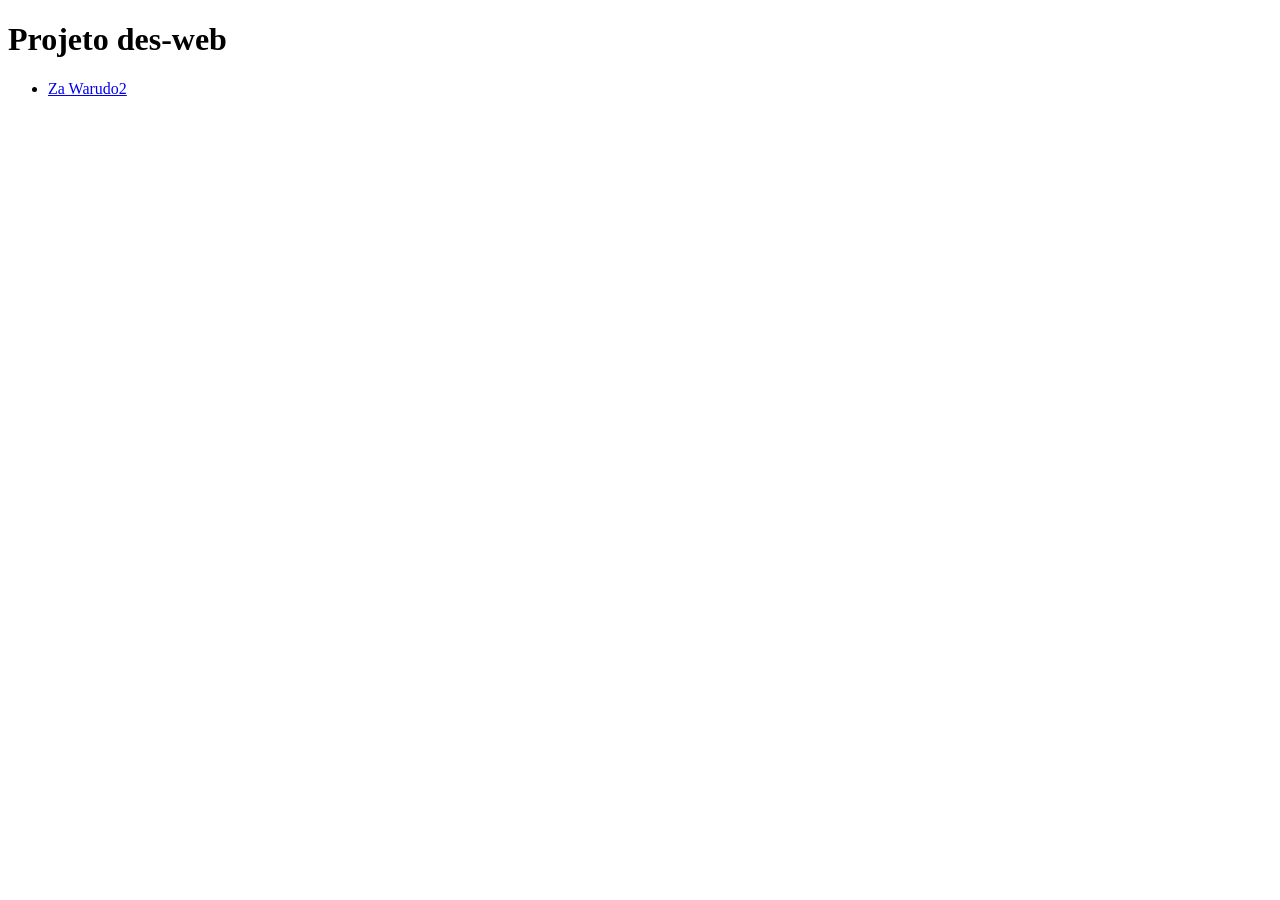
==== index.html @ 1af81a2b "feat: za-warudo" ====
<!DOCTYPE html>
<html lang="en">
<head>
    <meta charset="UTF-8">
    <meta name="viewport" content="width=device-width, initial-scale=1.0">
    <title>Projetosdev-web</title>
</head>
<body>
    <main>
        <h1>Projeto des-web</h1>
        <ul>
            <li>
                <a href="Za Warudo/index.html">Za Warudo2</a>
            </li>
        </ul>
    </main>
</body>
</html>
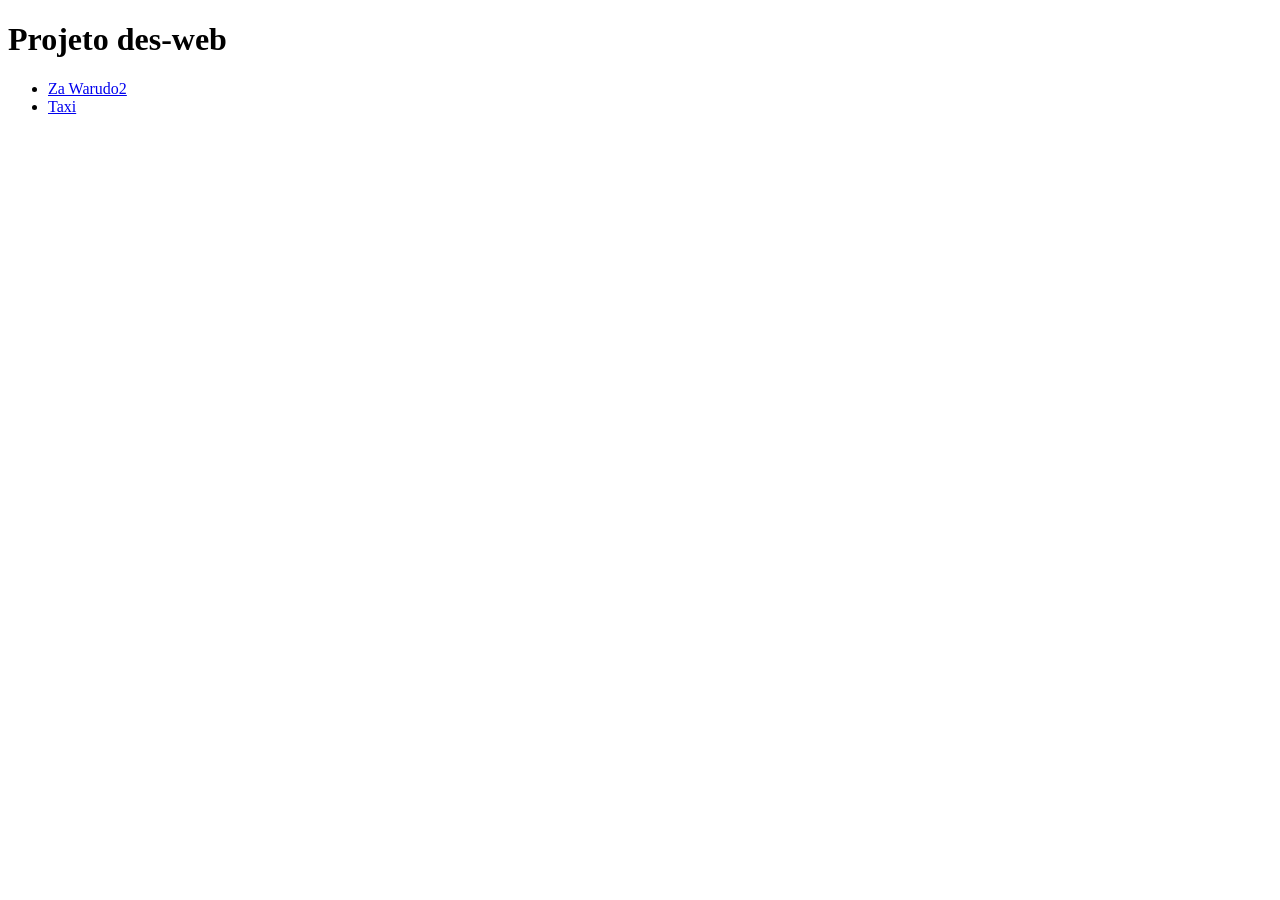
==== commit fb925870: "atv-taxi" ====
--- a/index.html
+++ b/index.html
@@ -12,6 +12,9 @@
             <li>
                 <a href="Za Warudo/index.html">Za Warudo2</a>
             </li>
+            <li>
+                <a href="atv-taxi">Taxi</a>
+            </li>
         </ul>
     </main>
 </body>
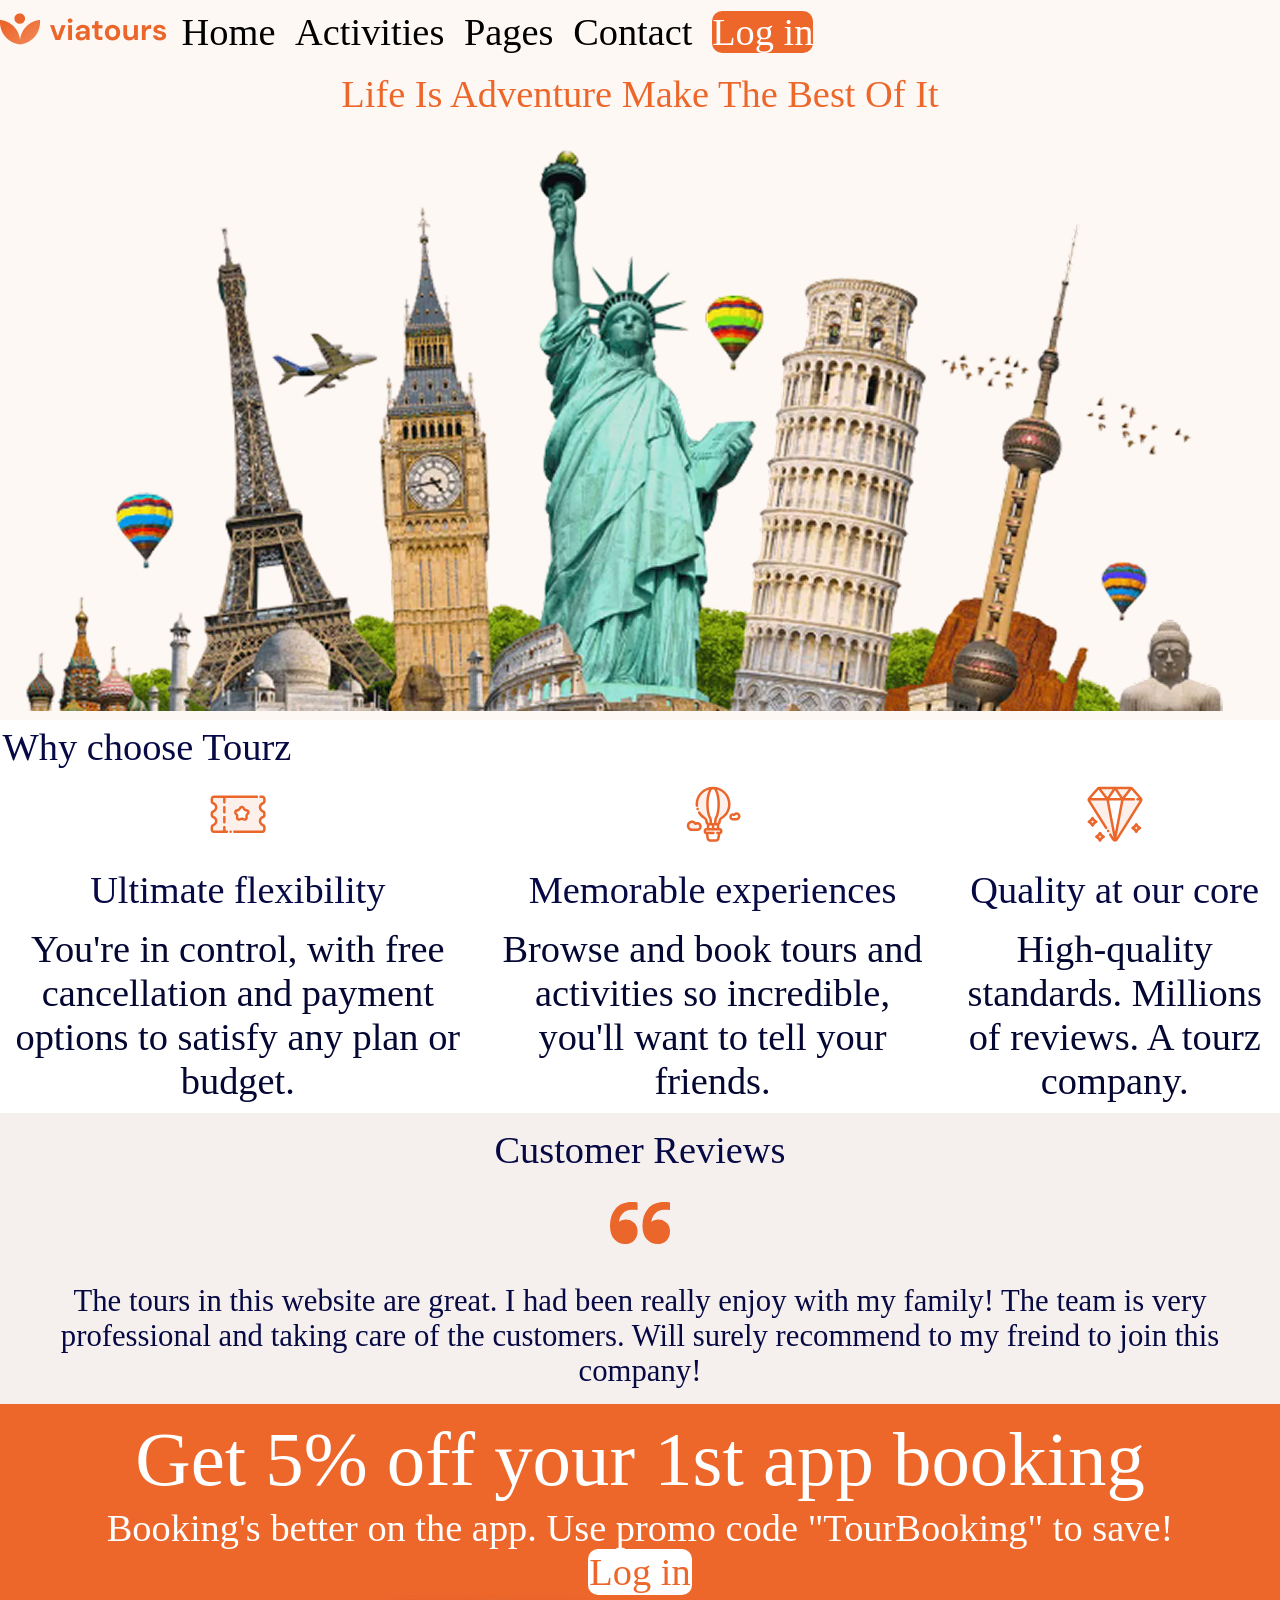
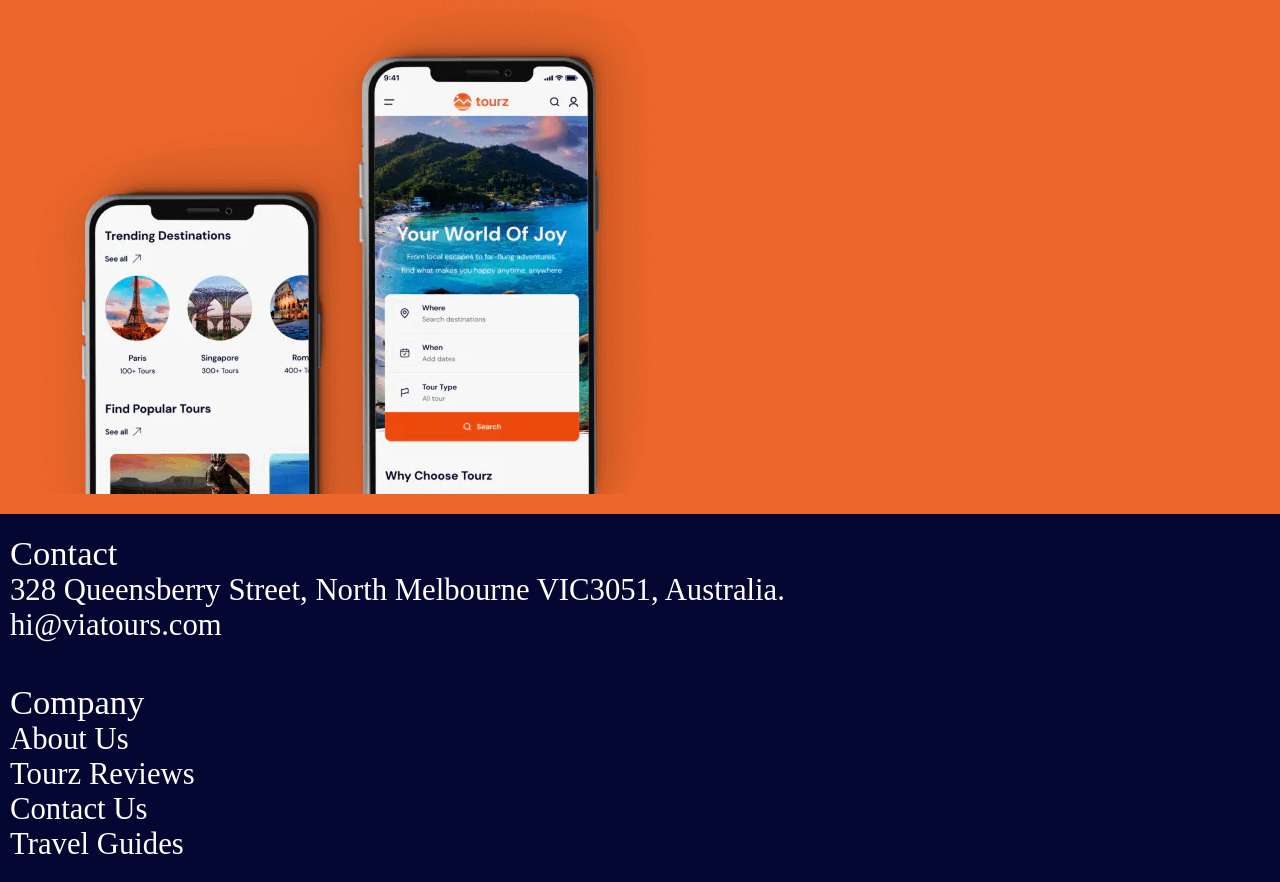
==== commit be746cde: "Add files via upload" ====
--- a/index.html
+++ b/index.html
@@ -1,21 +1,122 @@
-<!DOCTYPE html>
-<html lang="en">
-<head>
-    <meta charset="UTF-8">
-    <meta name="viewport" content="width=device-width, initial-scale=1.0">
-    <title>Projetosdev-web</title>
-</head>
-<body>
-    <main>
-        <h1>Projeto des-web</h1>
-        <ul>
-            <li>
-                <a href="Za Warudo/index.html">Za Warudo2</a>
-            </li>
-            <li>
-                <a href="atv-taxi">Taxi</a>
-            </li>
-        </ul>
-    </main>
-</body>
-</html>+<!DOCTYPE html>
+<html lang="en">
+<head>
+    <meta charset="UTF-8">
+    <meta name="viewport" content="width=device-width, initial-scale=1.0">
+    <title>Document</title>
+    <link rel="stylesheet" href="css/reset.css">
+    <link rel="stylesheet" href="css/style.css">
+</head>
+<body>
+    <header>
+        <a href="index.html"><img src="imagens/logo-viatours.png" alt=""></a>
+        <nav>
+            <ul>
+                <li>
+                    <a href="index.html">Home</a>
+                </li>
+                <li>
+                    <a href="#">Activities</a>
+                </li>
+                <li>
+                    <a href="#">Pages</a>
+                </li>
+                <li>
+                    <a href="#">Contact</a>
+                </li>
+                <li>
+                    <a href="#"><span>Log in</span></a>
+                </li>
+            </ul>
+        </nav>
+    </header>
+    <section class="banner">
+        <h1>Life Is Adventure Make The Best Of It</h1>
+        <img src="imagens/imagem-banner.png" alt="">
+    </section>
+    <section class="tourz">
+        <h2>Why choose Tourz</h2>
+        <div>
+            <ul>
+                <li>
+                    <img src="imagens/icon-ticket.svg" alt="">
+                    <h3>Ultimate flexibility</h3>
+                    <p>
+                        You're in control, with free cancellation and payment options to satisfy any plan or budget.
+                    </p>
+                </li>
+                <li>
+                    <img src="imagens/icon-balloon.svg.svg" alt="">
+                    <h3>Memorable experiences</h3>
+                    <p>
+                        Browse and book tours and activities so incredible, you'll want to tell your friends.
+                    </p>
+                </li>
+                <li>
+                    <img src="imagens/icon-diamond.svg.svg" alt="">
+                    <h3>Quality at our core</h3>
+                    <p>
+                        High-quality standards. Millions of reviews. A tourz company.
+                    </p>
+                </li>
+            </ul>
+        </div>
+    </section>
+    <section class="customer">
+        <div>
+        <h2>Customer Reviews</h2>
+        <img src="imagens/aspas.svg" alt="">
+        <p>
+            The tours in this website are great. I had been really enjoy with my family! The team is very
+            professional and taking care of the customers. Will surely recommend to my freind to join
+            this company!
+        </p>
+        </div>
+    </section>
+    <section class="desconto">
+        <div>
+        <h2>Get 5% off your 1st app booking</h2>
+        <p>
+            Booking's better on the app. Use promo code "TourBooking" to save!
+        </p>
+        <p>
+            <a href="#">Log in</a>
+        </p>
+        <img src="imagens/celular.png" alt="">
+        </div>
+    </section>
+    <footer>
+        <div>
+        <p>
+            <span>Contact</span>
+        </p>
+        <p>
+            328 Queensberry Street, North Melbourne VIC3051, Australia.
+        </p>
+        <p>
+            hi@viatours.com
+        </p>
+        </div>
+        <div>
+        <p>
+            <span>Company</span>
+        </p>
+        <ul>
+            <li>
+                <a href="#">About Us</a>
+            </li>
+            <li>
+                <a href="#">Tourz Reviews</a>
+            </li>
+            <li>
+                <a href="#">Contact Us</a>
+            </li>
+            <li>
+                <a href="#">Travel Guides</a>
+            </li>
+        </ul>
+        </div>
+    </footer>
+</body>
+</html>
+
--- a/css/style.css
+++ b/css/style.css
@@ -0,0 +1,138 @@
+/* === IMPORTAÇÃO DE FONTES */
+
+@import url('https://fonts.googleapis.com/css2?family=Epilogue:ital,wght@0,100..900;1,100..900&family=Fredoka:wght@300..700&family=Nunito:ital,wght@0,200..1000;1,200..1000&family=Oswald:wght@200..700&family=Urbanist:ital,wght@0,100..900;1,100..900&display=swap');
+/*
+Fontes Disponíveis:
+// Sugiro usar esta 
+font-family: "Urbanist", sans-serif; 
+font-family: "Fredoka", sans-serif;
+font-family: "Epilogue", sans-serif;
+font-family: "Nunito", sans-serif;
+font-family: "Oswald", sans-serif;
+*/
+/* ==========================*/
+
+/* ==== FORMATAÇÃO GERAL === */
+html{
+    font-size: clamp(1rem, 2vw + 0.8rem, 3rem); 
+}
+
+header{
+    background-color: #FEF8F5;
+}
+header nav ul li{
+    text-align: center;
+    padding: 10px 5px 10px 5px;
+}
+header nav ul li span{
+    background-color: #ED672B;
+    border-radius: 10px;
+    color: #FFFFFF;
+}
+section.banner{
+    background-color: #FEF8F5;
+}
+section.banner h1{
+    color: #ED672B;
+    text-align: center;
+    padding: 8px 4px 8px 4px ;
+}
+section.tourz{
+    background-color: #FFFFFF;
+}
+section.tourz h2{
+    text-align: center;
+    padding: 5px 2.5px 5px 2.5px;
+    color: #070944;
+}
+section.tourz div ul li{
+    text-align: center;
+    padding: 10px 5px 10px 5px;
+}
+section.tourz div ul li h3{
+    padding: 15px 5px 15px 5px;
+    color: #070944;
+}
+section.tourz div ul li p{
+    color: #050733;
+}
+section.customer{
+    background-color: #f5f0ee;
+}
+section.customer div {
+    text-align: center;
+    color: #070944;
+}
+section.customer div h2{
+    font-size: 1rem;
+    padding: 15px 5px 15px 5px;
+}
+section.customer div img{
+    padding: 15px 5px 15px 5px;
+}
+section.customer div p{
+    font-size: 0.8rem;
+    padding: 15px 5px 15px 5px;
+}
+section.desconto{
+    background-color: #ED672B;
+    text-align: center;
+    padding: 10px 5px 20px 5px;
+}
+section.desconto img{
+    display: none;
+}
+section.desconto div{
+    color: #FFFFFF;
+}
+section.desconto div h2{
+    font-size: 2rem;
+    padding: 2px 1px 2px 1px;
+}
+section.desconto div p a{
+    color: #ED672B;
+    background-color: white;
+    border-radius: 10px;
+    padding: 2px 1px 2px 1px;
+}
+footer{
+    background-color: #050733;
+}
+footer div{
+    color: #FFFFFF;
+    font-size: 0.8rem;
+    padding: 20px 10px 20px 10px;
+}
+footer div p span{
+    font-size: 0.9rem;
+}
+
+
+/* MEDIA QUERY - DESKTOP */
+@media  screen and (min-width: 600px) {
+    header{
+    background-color: #FEF8F5;
+}
+header nav{
+    display: inline-flex;
+    justify-content: space-between;
+}
+header nav ul li{
+    display: inline-flex;
+}
+section.tourz{
+    background-color: #FFFFFF;
+}
+section.tourz h2{
+    display: flex;
+    padding: 5px 2.5px 5px 2.5px;
+    color: #070944;
+}
+section.tourz div ul{
+    display: flex;
+    gap: 20px;
+}
+section.desconto img{
+    display: flex;
+}
+}
